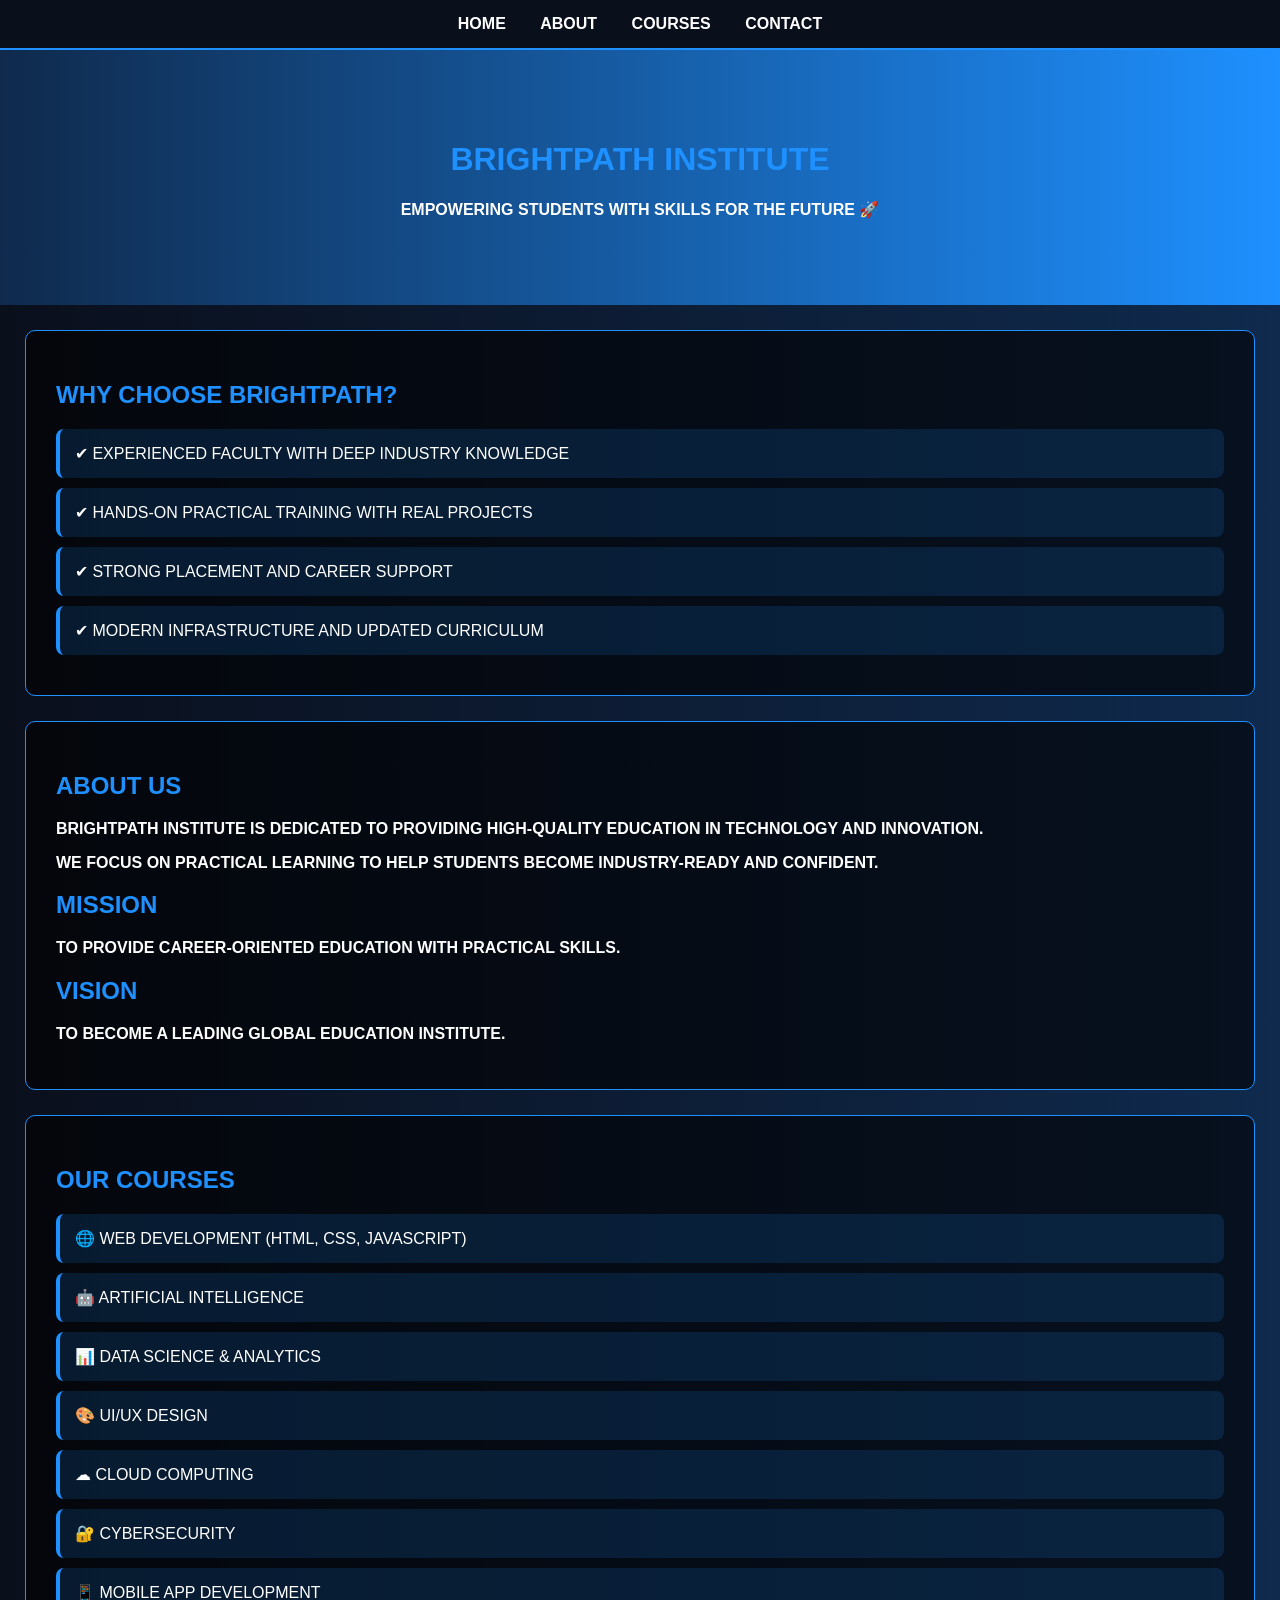
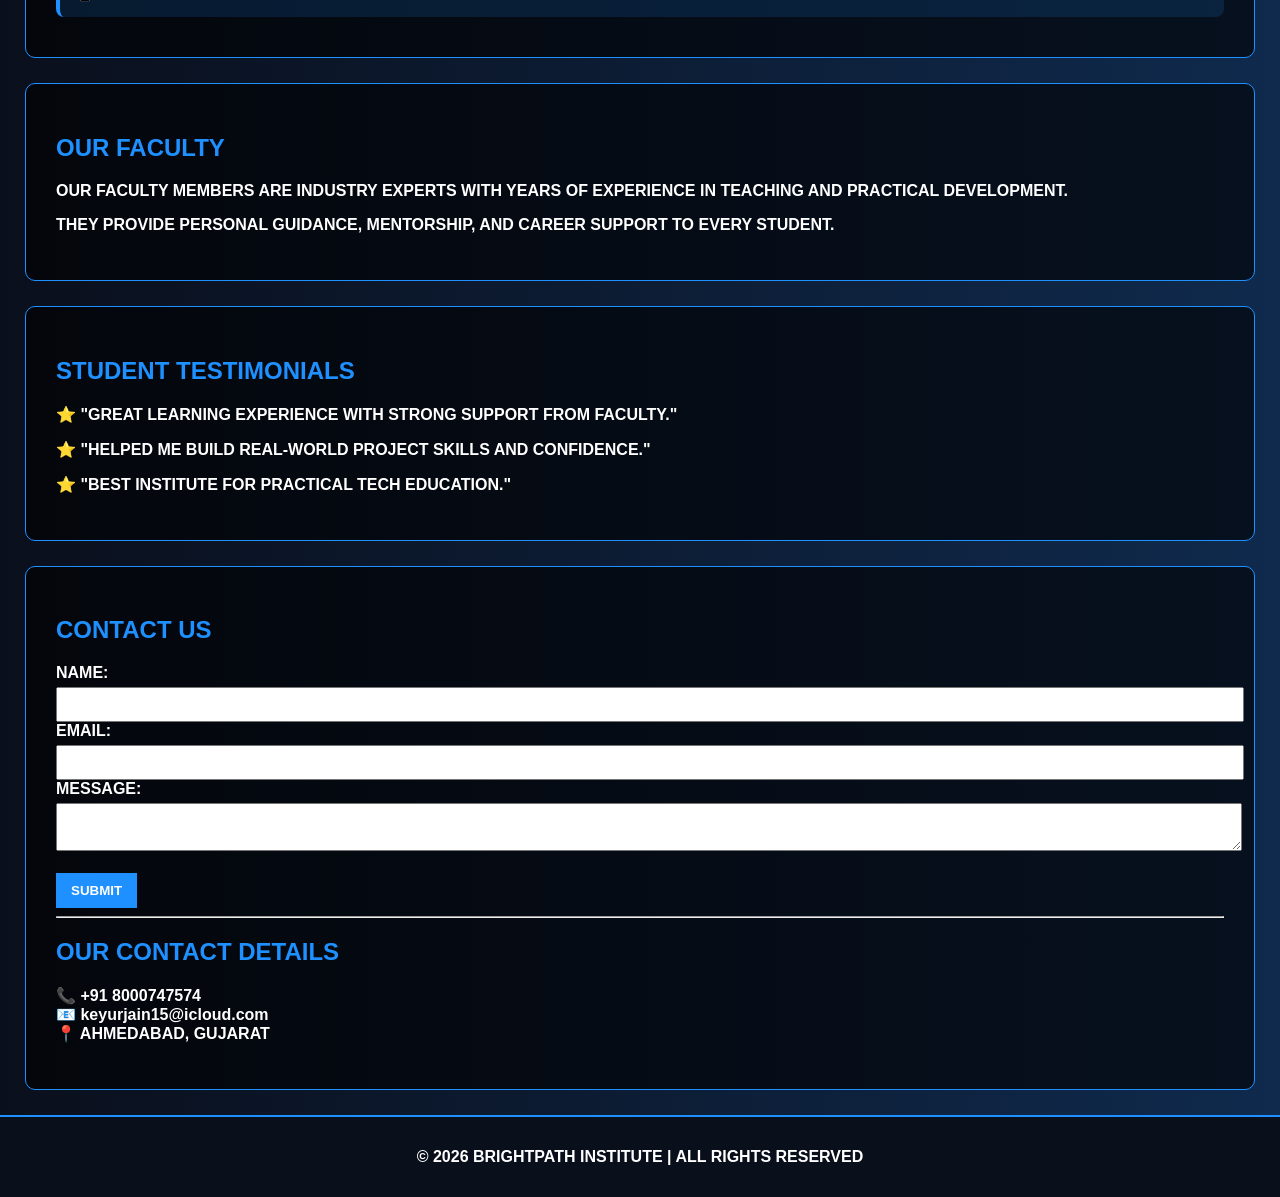
==== Index.html @ c0bc4409 "Add file via upload" ====
<!DOCTYPE html>
<html>
<head>
    <title>BrightPath Institute</title>

    <style>
        body {
            font-family: 'Segoe UI', Arial, sans-serif;
            margin: 0;
            background: linear-gradient(to right, #0a0f1c, #0f2a4d);
            color: white;
        }

        nav {
            background: #0a0f1c;
            padding: 15px;
            text-align: center;
            border-bottom: 2px solid #1e90ff;
        }

        nav a {
            color: #ffffff;
            margin: 0 15px;
            text-decoration: none;
            font-weight: bold;
        }

        nav a:hover {
            color: #1e90ff;
        }

        header {
            background: linear-gradient(to right, #0f2a4d, #1e90ff);
            color: white;
            text-align: center;
            padding: 70px 20px;
        }

        section {
            background: rgba(0, 0, 0, 0.6);
            margin: 25px;
            padding: 30px;
            border-radius: 10px;
            border: 1px solid #1e90ff;
        }

        h1, h2, p, li, label {
            font-weight: bold;
        }

        h1, h2 {
            color: #1e90ff;
        }

        .card {
            background: rgba(30, 144, 255, 0.15);
            padding: 15px;
            margin: 10px 0;
            border-radius: 8px;
            border-left: 4px solid #1e90ff;
        }

        footer {
            background: #0a0f1c;
            color: white;
            text-align: center;
            padding: 15px;
            border-top: 2px solid #1e90ff;
        }

        input, textarea {
            width: 100%;
            padding: 8px;
            margin-top: 5px;
            font-weight: bold;
        }

        button {
            background: #1e90ff;
            color: white;
            padding: 10px 15px;
            border: none;
            cursor: pointer;
            font-weight: bold;
        }

        button:hover {
            background: #0f5fbf;
        }
    </style>

</head>
<body>

<!-- Navbar -->
<nav>
    <a href="#home">HOME</a>
    <a href="#about">ABOUT</a>
    <a href="#courses">COURSES</a>
    <a href="#contact">CONTACT</a>
</nav>

<!-- Hero Section -->
<header id="home">
    <h1>BRIGHTPATH INSTITUTE</h1>
    <p>EMPOWERING STUDENTS WITH SKILLS FOR THE FUTURE 🚀</p>
</header>

<!-- Why Choose Us -->
<section>
    <h2>WHY CHOOSE BRIGHTPATH?</h2>

    <div class="card">✔ EXPERIENCED FACULTY WITH DEEP INDUSTRY KNOWLEDGE</div>
    <div class="card">✔ HANDS-ON PRACTICAL TRAINING WITH REAL PROJECTS</div>
    <div class="card">✔ STRONG PLACEMENT AND CAREER SUPPORT</div>
    <div class="card">✔ MODERN INFRASTRUCTURE AND UPDATED CURRICULUM</div>
</section>

<!-- About -->
<section id="about">
    <h1>ABOUT US</h1>

    <p>
        BRIGHTPATH INSTITUTE IS DEDICATED TO PROVIDING HIGH-QUALITY EDUCATION IN TECHNOLOGY AND INNOVATION.
    </p>

    <p>
        WE FOCUS ON PRACTICAL LEARNING TO HELP STUDENTS BECOME INDUSTRY-READY AND CONFIDENT.
    </p>

    <h2>MISSION</h2>
    <p>TO PROVIDE CAREER-ORIENTED EDUCATION WITH PRACTICAL SKILLS.</p>

    <h2>VISION</h2>
    <p>TO BECOME A LEADING GLOBAL EDUCATION INSTITUTE.</p>
</section>

<!-- Courses -->
<section id="courses">
    <h1>OUR COURSES</h1>

    <div class="card">🌐 WEB DEVELOPMENT (HTML, CSS, JAVASCRIPT)</div>
    <div class="card">🤖 ARTIFICIAL INTELLIGENCE</div>
    <div class="card">📊 DATA SCIENCE & ANALYTICS</div>
    <div class="card">🎨 UI/UX DESIGN</div>
    <div class="card">☁ CLOUD COMPUTING</div>
    <div class="card">🔐 CYBERSECURITY</div>
    <div class="card">📱 MOBILE APP DEVELOPMENT</div>
</section>

<!-- Faculty -->
<section>
    <h1>OUR FACULTY</h1>

    <p>
        OUR FACULTY MEMBERS ARE INDUSTRY EXPERTS WITH YEARS OF EXPERIENCE IN TEACHING AND PRACTICAL DEVELOPMENT.
    </p>

    <p>
        THEY PROVIDE PERSONAL GUIDANCE, MENTORSHIP, AND CAREER SUPPORT TO EVERY STUDENT.
    </p>
</section>

<!-- Testimonials -->
<section>
    <h1>STUDENT TESTIMONIALS</h1>

    <p>⭐ "GREAT LEARNING EXPERIENCE WITH STRONG SUPPORT FROM FACULTY."</p>
    <p>⭐ "HELPED ME BUILD REAL-WORLD PROJECT SKILLS AND CONFIDENCE."</p>
    <p>⭐ "BEST INSTITUTE FOR PRACTICAL TECH EDUCATION."</p>
</section>

<!-- Contact -->
<section id="contact">
    <h1>CONTACT US</h1>

    <form>
        <label>NAME:</label>
        <input type="text">

        <label>EMAIL:</label>
        <input type="email">

        <label>MESSAGE:</label>
        <textarea></textarea><br><br>

        <button type="submit">SUBMIT</button>
    </form>

    <hr>

    <h2>OUR CONTACT DETAILS</h2>
    <p>
        📞 +91 8000747574 <br>
        📧 keyurjain15@icloud.com <br>
        📍 AHMEDABAD, GUJARAT
    </p>
</section>

<!-- Footer -->
<footer>
    <p>© 2026 BRIGHTPATH INSTITUTE | ALL RIGHTS RESERVED</p>
</footer>

</body>
</html>
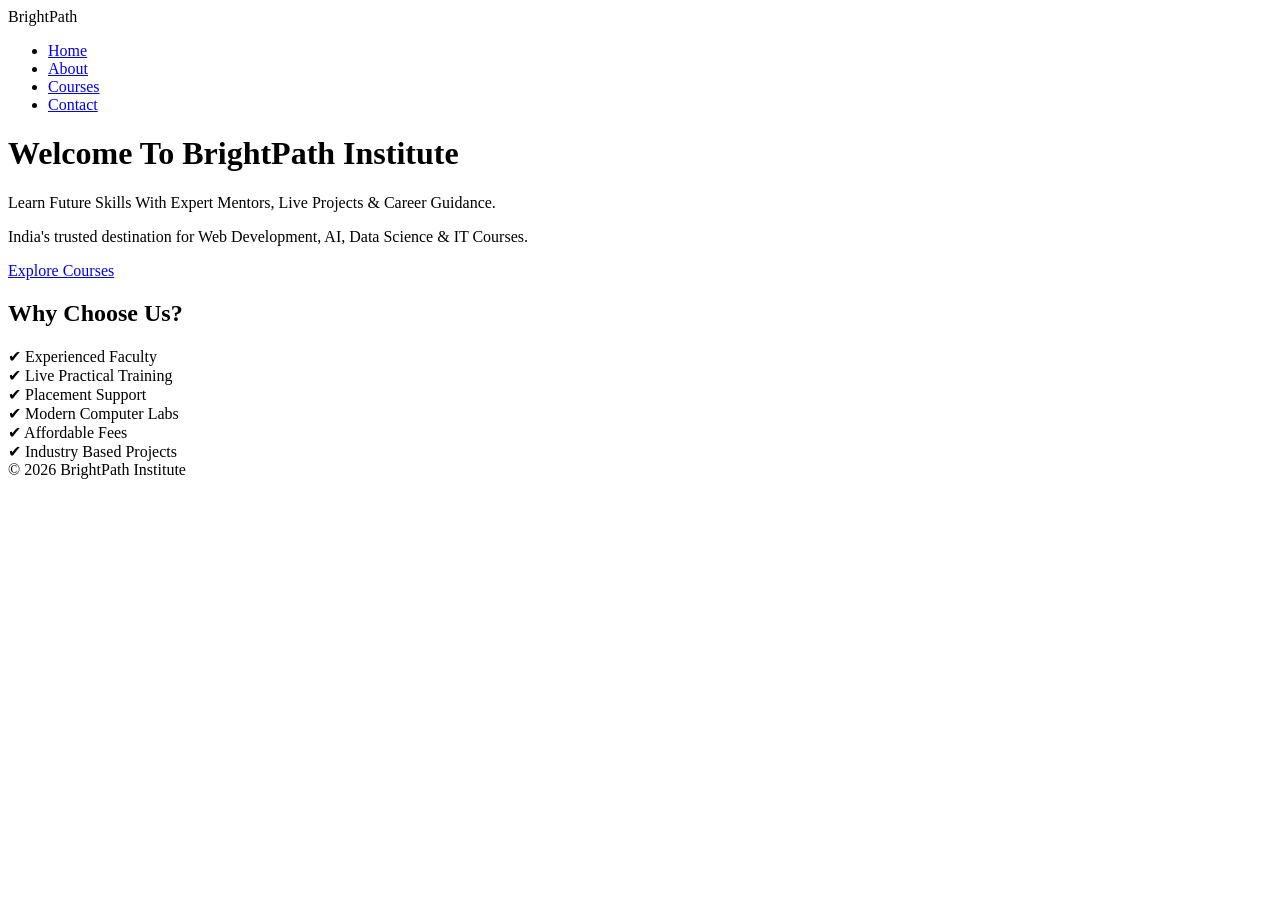
==== commit 95b23e34: "Add file via upload" ====
--- a/Index.html
+++ b/Index.html
@@ -1,205 +1,47 @@
 <!DOCTYPE html>
-<html>
+<html lang="en">
 <head>
-    <title>BrightPath Institute</title>
-
-    <style>
-        body {
-            font-family: 'Segoe UI', Arial, sans-serif;
-            margin: 0;
-            background: linear-gradient(to right, #0a0f1c, #0f2a4d);
-            color: white;
-        }
-
-        nav {
-            background: #0a0f1c;
-            padding: 15px;
-            text-align: center;
-            border-bottom: 2px solid #1e90ff;
-        }
-
-        nav a {
-            color: #ffffff;
-            margin: 0 15px;
-            text-decoration: none;
-            font-weight: bold;
-        }
-
-        nav a:hover {
-            color: #1e90ff;
-        }
-
-        header {
-            background: linear-gradient(to right, #0f2a4d, #1e90ff);
-            color: white;
-            text-align: center;
-            padding: 70px 20px;
-        }
-
-        section {
-            background: rgba(0, 0, 0, 0.6);
-            margin: 25px;
-            padding: 30px;
-            border-radius: 10px;
-            border: 1px solid #1e90ff;
-        }
-
-        h1, h2, p, li, label {
-            font-weight: bold;
-        }
-
-        h1, h2 {
-            color: #1e90ff;
-        }
-
-        .card {
-            background: rgba(30, 144, 255, 0.15);
-            padding: 15px;
-            margin: 10px 0;
-            border-radius: 8px;
-            border-left: 4px solid #1e90ff;
-        }
-
-        footer {
-            background: #0a0f1c;
-            color: white;
-            text-align: center;
-            padding: 15px;
-            border-top: 2px solid #1e90ff;
-        }
-
-        input, textarea {
-            width: 100%;
-            padding: 8px;
-            margin-top: 5px;
-            font-weight: bold;
-        }
-
-        button {
-            background: #1e90ff;
-            color: white;
-            padding: 10px 15px;
-            border: none;
-            cursor: pointer;
-            font-weight: bold;
-        }
-
-        button:hover {
-            background: #0f5fbf;
-        }
-    </style>
-
+<meta charset="UTF-8">
+<meta name="viewport" content="width=device-width, initial-scale=1.0">
+<title>BrightPath Institute</title>
+<link rel="stylesheet" href="style.css">
 </head>
 <body>
 
-<!-- Navbar -->
 <nav>
-    <a href="#home">HOME</a>
-    <a href="#about">ABOUT</a>
-    <a href="#courses">COURSES</a>
-    <a href="#contact">CONTACT</a>
+<div class="logo">Bright<span>Path</span></div>
+
+<ul>
+<li><a href="index.html">Home</a></li>
+<li><a href="about.html">About</a></li>
+<li><a href="courses.html">Courses</a></li>
+<li><a href="contact.html">Contact</a></li>
+</ul>
 </nav>
 
-<!-- Hero Section -->
-<header id="home">
-    <h1>BRIGHTPATH INSTITUTE</h1>
-    <p>EMPOWERING STUDENTS WITH SKILLS FOR THE FUTURE 🚀</p>
+<header>
+<h1>Welcome To BrightPath Institute</h1>
+<p>Learn Future Skills With Expert Mentors, Live Projects & Career Guidance.</p>
+<p>India's trusted destination for Web Development, AI, Data Science & IT Courses.</p>
+<a href="courses.html" class="btn">Explore Courses</a>
 </header>
 
-<!-- Why Choose Us -->
 <section>
-    <h2>WHY CHOOSE BRIGHTPATH?</h2>
+<h2>Why Choose Us?</h2>
 
-    <div class="card">✔ EXPERIENCED FACULTY WITH DEEP INDUSTRY KNOWLEDGE</div>
-    <div class="card">✔ HANDS-ON PRACTICAL TRAINING WITH REAL PROJECTS</div>
-    <div class="card">✔ STRONG PLACEMENT AND CAREER SUPPORT</div>
-    <div class="card">✔ MODERN INFRASTRUCTURE AND UPDATED CURRICULUM</div>
+<div class="grid">
+<div class="card">✔ Experienced Faculty</div>
+<div class="card">✔ Live Practical Training</div>
+<div class="card">✔ Placement Support</div>
+<div class="card">✔ Modern Computer Labs</div>
+<div class="card">✔ Affordable Fees</div>
+<div class="card">✔ Industry Based Projects</div>
+</div>
+
 </section>
 
-<!-- About -->
-<section id="about">
-    <h1>ABOUT US</h1>
-
-    <p>
-        BRIGHTPATH INSTITUTE IS DEDICATED TO PROVIDING HIGH-QUALITY EDUCATION IN TECHNOLOGY AND INNOVATION.
-    </p>
-
-    <p>
-        WE FOCUS ON PRACTICAL LEARNING TO HELP STUDENTS BECOME INDUSTRY-READY AND CONFIDENT.
-    </p>
-
-    <h2>MISSION</h2>
-    <p>TO PROVIDE CAREER-ORIENTED EDUCATION WITH PRACTICAL SKILLS.</p>
-
-    <h2>VISION</h2>
-    <p>TO BECOME A LEADING GLOBAL EDUCATION INSTITUTE.</p>
-</section>
-
-<!-- Courses -->
-<section id="courses">
-    <h1>OUR COURSES</h1>
-
-    <div class="card">🌐 WEB DEVELOPMENT (HTML, CSS, JAVASCRIPT)</div>
-    <div class="card">🤖 ARTIFICIAL INTELLIGENCE</div>
-    <div class="card">📊 DATA SCIENCE & ANALYTICS</div>
-    <div class="card">🎨 UI/UX DESIGN</div>
-    <div class="card">☁ CLOUD COMPUTING</div>
-    <div class="card">🔐 CYBERSECURITY</div>
-    <div class="card">📱 MOBILE APP DEVELOPMENT</div>
-</section>
-
-<!-- Faculty -->
-<section>
-    <h1>OUR FACULTY</h1>
-
-    <p>
-        OUR FACULTY MEMBERS ARE INDUSTRY EXPERTS WITH YEARS OF EXPERIENCE IN TEACHING AND PRACTICAL DEVELOPMENT.
-    </p>
-
-    <p>
-        THEY PROVIDE PERSONAL GUIDANCE, MENTORSHIP, AND CAREER SUPPORT TO EVERY STUDENT.
-    </p>
-</section>
-
-<!-- Testimonials -->
-<section>
-    <h1>STUDENT TESTIMONIALS</h1>
-
-    <p>⭐ "GREAT LEARNING EXPERIENCE WITH STRONG SUPPORT FROM FACULTY."</p>
-    <p>⭐ "HELPED ME BUILD REAL-WORLD PROJECT SKILLS AND CONFIDENCE."</p>
-    <p>⭐ "BEST INSTITUTE FOR PRACTICAL TECH EDUCATION."</p>
-</section>
-
-<!-- Contact -->
-<section id="contact">
-    <h1>CONTACT US</h1>
-
-    <form>
-        <label>NAME:</label>
-        <input type="text">
-
-        <label>EMAIL:</label>
-        <input type="email">
-
-        <label>MESSAGE:</label>
-        <textarea></textarea><br><br>
-
-        <button type="submit">SUBMIT</button>
-    </form>
-
-    <hr>
-
-    <h2>OUR CONTACT DETAILS</h2>
-    <p>
-        📞 +91 8000747574 <br>
-        📧 keyurjain15@icloud.com <br>
-        📍 AHMEDABAD, GUJARAT
-    </p>
-</section>
-
-<!-- Footer -->
 <footer>
-    <p>© 2026 BRIGHTPATH INSTITUTE | ALL RIGHTS RESERVED</p>
+© 2026 BrightPath Institute
 </footer>
 
 </body>
